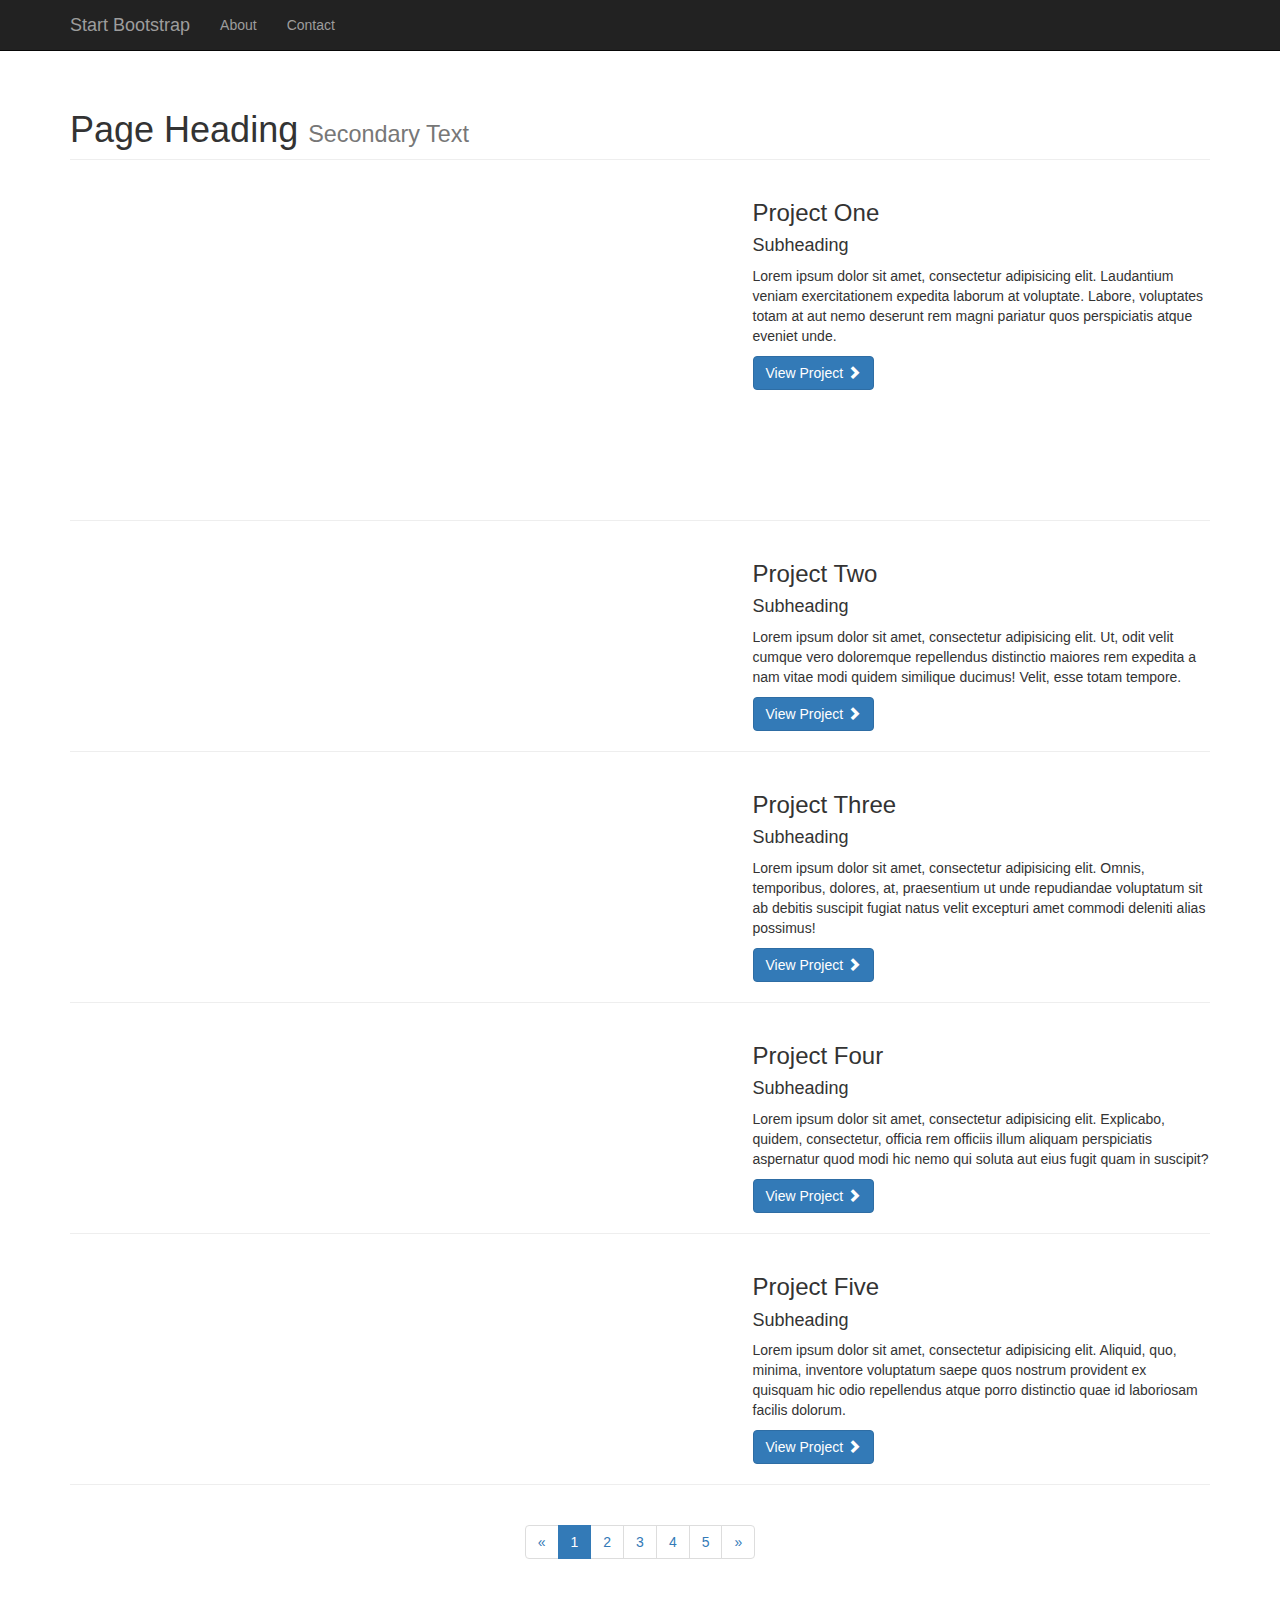
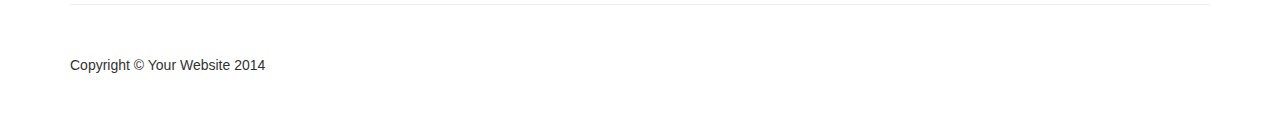
==== index.html @ 8b1bfd4f "new title" ====
<!DOCTYPE html>
<html lang="en">

<head>

    <meta charset="utf-8">
    <meta http-equiv="X-UA-Compatible" content="IE=edge">
    <meta name="viewport" content="width=device-width, initial-scale=1">
    <meta name="description" content="">
    <meta name="author" content="">

    <title>1 Col Portfolio - Start Bootstrap Template</title>

    <!-- Bootstrap Core CSS -->
    <link href="css/bootstrap.min.css" rel="stylesheet">

    <!-- Custom CSS -->
    <link href="css/1-col-portfolio.css" rel="stylesheet">

    <!-- HTML5 Shim and Respond.js IE8 support of HTML5 elements and media queries -->
    <!-- WARNING: Respond.js doesn't work if you view the page via file:// -->
    <!--[if lt IE 9]>
        <script src="https://oss.maxcdn.com/libs/html5shiv/3.7.0/html5shiv.js"></script>
        <script src="https://oss.maxcdn.com/libs/respond.js/1.4.2/respond.min.js"></script>
    <![endif]-->

</head>

<body>

    <!-- Navigation -->
    <nav class="navbar navbar-inverse navbar-fixed-top" role="navigation">
        <div class="container">
            <!-- Brand and toggle get grouped for better mobile display -->
            <div class="navbar-header">
                <button type="button" class="navbar-toggle" data-toggle="collapse" data-target="#bs-example-navbar-collapse-1">
                    <span class="sr-only">Toggle navigation</span>
                    <span class="icon-bar"></span>
                    <span class="icon-bar"></span>
                    <span class="icon-bar"></span>
                </button>
                <a class="navbar-brand" href="#">Start Bootstrap</a>
            </div>
            <!-- Collect the nav links, forms, and other content for toggling -->
            <div class="collapse navbar-collapse" id="bs-example-navbar-collapse-1">
                <ul class="nav navbar-nav">
                    <li>
                        <a href="about.html">About</a>
                    </li>
                    <li>
                        <a href="contact.html">Contact</a>
                    </li>
                </ul>
            </div>
            <!-- /.navbar-collapse -->
        </div>
        <!-- /.container -->
    </nav>

    <!-- Page Content -->
    <div class="container">

        <!-- Page Heading -->
        <div class="row">
            <div class="col-lg-12">
                <h1 class="page-header">Page Heading
                    <small>Secondary Text</small>
                </h1>
            </div>
        </div>
        <!-- /.row -->

        <!-- Project One -->
        <div class="row">
            <div class="col-md-7">
                <a href="#">
                    <iframe width="560" height="315" src="https://www.youtube.com/embed/Rx0t1lT1JIU" frameborder="0" allowfullscreen></iframe>
                </a>
            </div>
            <div class="col-md-5">
                <h3>Project One</h3>
                <h4>Subheading</h4>
                <p>Lorem ipsum dolor sit amet, consectetur adipisicing elit. Laudantium veniam exercitationem expedita laborum at voluptate. Labore, voluptates totam at aut nemo deserunt rem magni pariatur quos perspiciatis atque eveniet unde.</p>
                <a class="btn btn-primary" href="#">View Project <span class="glyphicon glyphicon-chevron-right"></span></a>
            </div>
        </div>
        <!-- /.row -->

        <hr>

        <!-- Project Two -->
        <div class="row">
            <div class="col-md-7">
                <a href="#">
                    <img class="img-responsive" src="http://placehold.it/700x300" alt="">
                </a>
            </div>
            <div class="col-md-5">
                <h3>Project Two</h3>
                <h4>Subheading</h4>
                <p>Lorem ipsum dolor sit amet, consectetur adipisicing elit. Ut, odit velit cumque vero doloremque repellendus distinctio maiores rem expedita a nam vitae modi quidem similique ducimus! Velit, esse totam tempore.</p>
                <a class="btn btn-primary" href="#">View Project <span class="glyphicon glyphicon-chevron-right"></span></a>
            </div>
        </div>
        <!-- /.row -->

        <hr>

        <!-- Project Three -->
        <div class="row">
            <div class="col-md-7">
                <a href="#">
                    <img class="img-responsive" src="http://placehold.it/700x300" alt="">
                </a>
            </div>
            <div class="col-md-5">
                <h3>Project Three</h3>
                <h4>Subheading</h4>
                <p>Lorem ipsum dolor sit amet, consectetur adipisicing elit. Omnis, temporibus, dolores, at, praesentium ut unde repudiandae voluptatum sit ab debitis suscipit fugiat natus velit excepturi amet commodi deleniti alias possimus!</p>
                <a class="btn btn-primary" href="#">View Project <span class="glyphicon glyphicon-chevron-right"></span></a>
            </div>
        </div>
        <!-- /.row -->

        <hr>

        <!-- Project Four -->
        <div class="row">

            <div class="col-md-7">
                <a href="#">
                    <img class="img-responsive" src="http://placehold.it/700x300" alt="">
                </a>
            </div>
            <div class="col-md-5">
                <h3>Project Four</h3>
                <h4>Subheading</h4>
                <p>Lorem ipsum dolor sit amet, consectetur adipisicing elit. Explicabo, quidem, consectetur, officia rem officiis illum aliquam perspiciatis aspernatur quod modi hic nemo qui soluta aut eius fugit quam in suscipit?</p>
                <a class="btn btn-primary" href="#">View Project <span class="glyphicon glyphicon-chevron-right"></span></a>
            </div>
        </div>
        <!-- /.row -->

        <hr>

        <!-- Project Five -->
        <div class="row">
            <div class="col-md-7">
                <a href="#">
                    <img class="img-responsive" src="http://placehold.it/700x300" alt="">
                </a>
            </div>
            <div class="col-md-5">
                <h3>Project Five</h3>
                <h4>Subheading</h4>
                <p>Lorem ipsum dolor sit amet, consectetur adipisicing elit. Aliquid, quo, minima, inventore voluptatum saepe quos nostrum provident ex quisquam hic odio repellendus atque porro distinctio quae id laboriosam facilis dolorum.</p>
                <a class="btn btn-primary" href="#">View Project <span class="glyphicon glyphicon-chevron-right"></span></a>
            </div>
        </div>
        <!-- /.row -->

        <hr>

        <!-- Pagination -->
        <div class="row text-center">
            <div class="col-lg-12">
                <ul class="pagination">
                    <li>
                        <a href="#">&laquo;</a>
                    </li>
                    <li class="active">
                        <a href="#">1</a>
                    </li>
                    <li>
                        <a href="#">2</a>
                    </li>
                    <li>
                        <a href="#">3</a>
                    </li>
                    <li>
                        <a href="#">4</a>
                    </li>
                    <li>
                        <a href="#">5</a>
                    </li>
                    <li>
                        <a href="#">&raquo;</a>
                    </li>
                </ul>
            </div>
        </div>
        <!-- /.row -->

        <hr>

        <!-- Footer -->
        <footer>
            <div class="row">
                <div class="col-lg-12">
                    <p>Copyright &copy; Your Website 2014</p>
                </div>
            </div>
            <!-- /.row -->
        </footer>

    </div>
    <!-- /.container -->

    <!-- jQuery -->
    <script src="js/jquery.js"></script>

    <!-- Bootstrap Core JavaScript -->
    <script src="js/bootstrap.min.js"></script>

</body>

</html>
---- css/1-col-portfolio.css ----
/*!
 * Start Bootstrap - 1 Col Portfolio (http://startbootstrap.com/)
 * Copyright 2013-2016 Start Bootstrap
 * Licensed under MIT (https://github.com/BlackrockDigital/startbootstrap/blob/gh-pages/LICENSE)
 */

body {
    padding-top: 70px; /* Required padding for .navbar-fixed-top. Remove if using .navbar-static-top. Change if height of navigation changes. */
}

footer {
    margin: 50px 0;
}
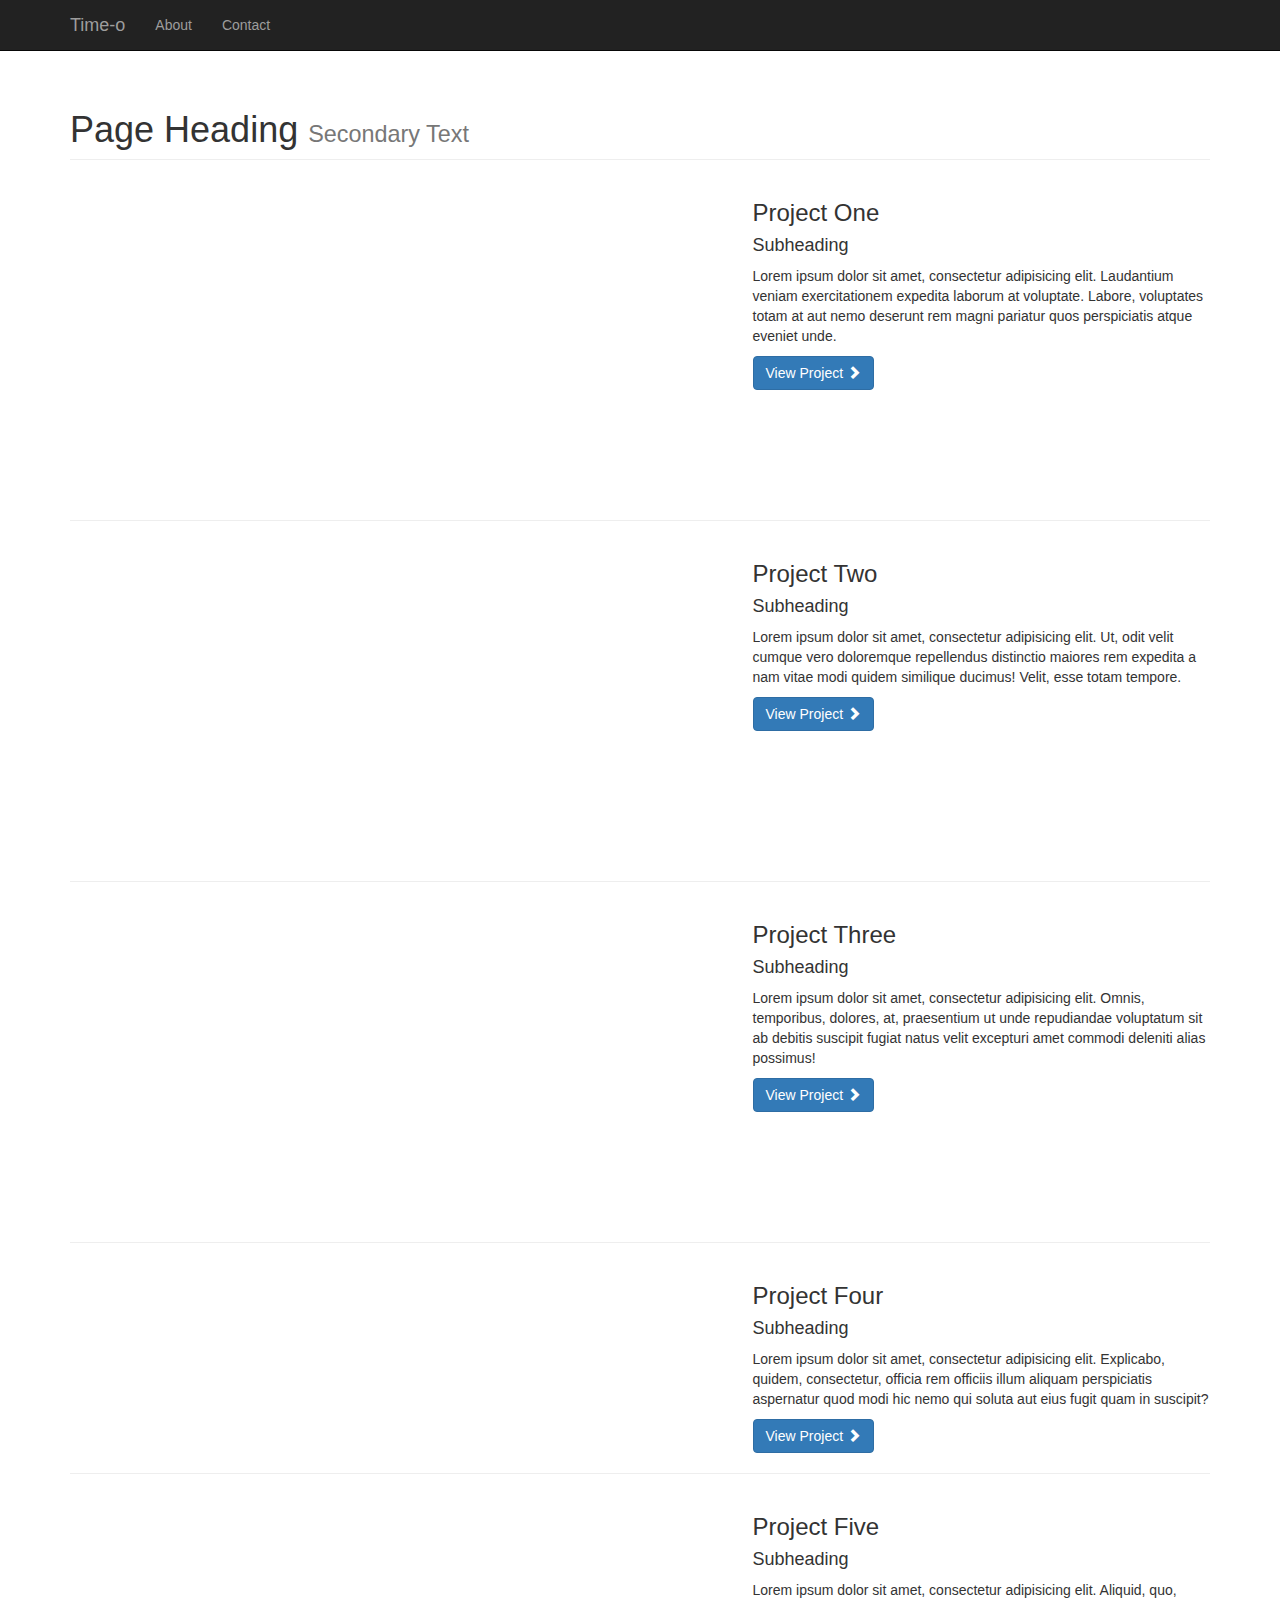
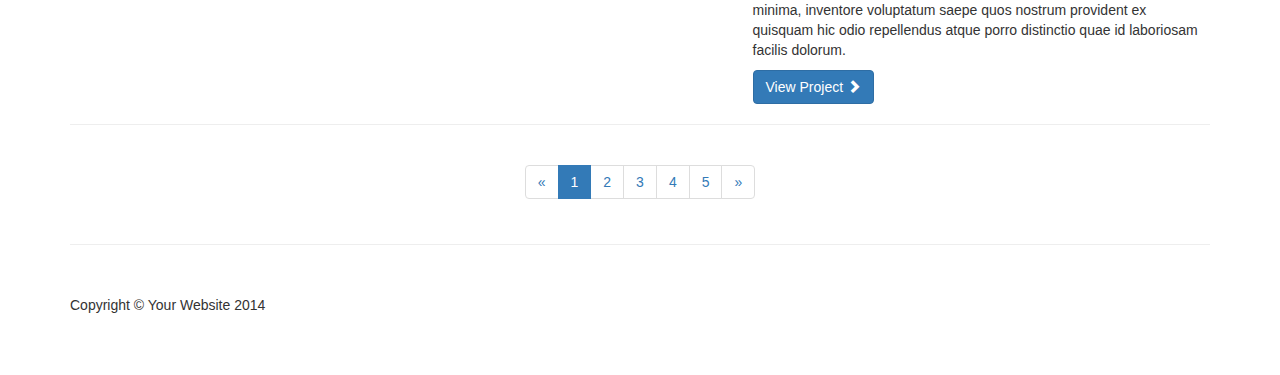
==== commit 0255f6a0: "new title" ====
--- a/index.html
+++ b/index.html
@@ -9,7 +9,7 @@
     <meta name="description" content="">
     <meta name="author" content="">
 
-    <title>1 Col Portfolio - Start Bootstrap Template</title>
+    <title>Time-o</title>
 
     <!-- Bootstrap Core CSS -->
     <link href="css/bootstrap.min.css" rel="stylesheet">
@@ -39,7 +39,7 @@
                     <span class="icon-bar"></span>
                     <span class="icon-bar"></span>
                 </button>
-                <a class="navbar-brand" href="#">Start Bootstrap</a>
+                <a class="navbar-brand" href="#">Time-o</a>
             </div>
             <!-- Collect the nav links, forms, and other content for toggling -->
             <div class="collapse navbar-collapse" id="bs-example-navbar-collapse-1">
@@ -92,7 +92,7 @@
         <div class="row">
             <div class="col-md-7">
                 <a href="#">
-                    <img class="img-responsive" src="http://placehold.it/700x300" alt="">
+                    <iframe width="560" height="315" src="https://www.youtube.com/embed/QlV8Cf2TDIc" frameborder="0" allowfullscreen></iframe>
                 </a>
             </div>
             <div class="col-md-5">
@@ -110,7 +110,7 @@
         <div class="row">
             <div class="col-md-7">
                 <a href="#">
-                    <img class="img-responsive" src="http://placehold.it/700x300" alt="">
+                    <iframe width="560" height="315" src="https://www.youtube.com/embed/KbLWwE74xdM" frameborder="0" allowfullscreen></iframe>
                 </a>
             </div>
             <div class="col-md-5">
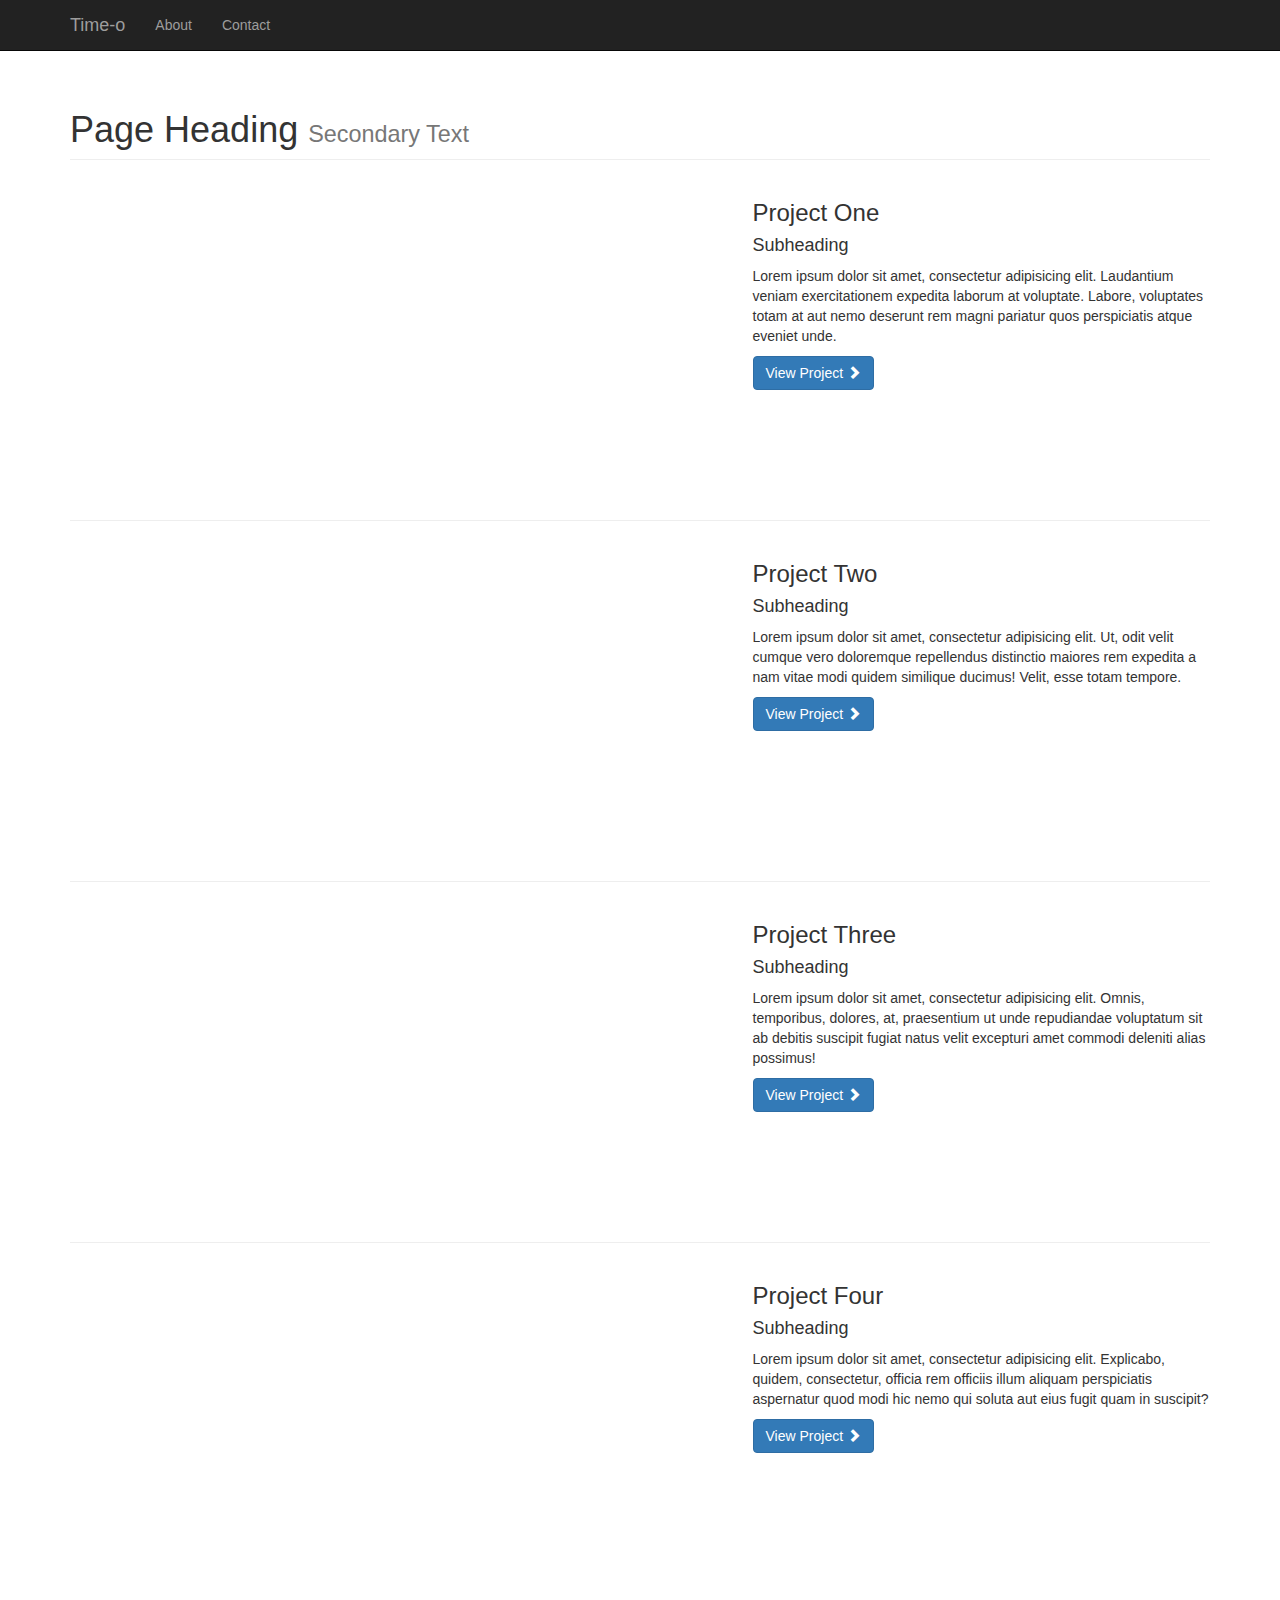
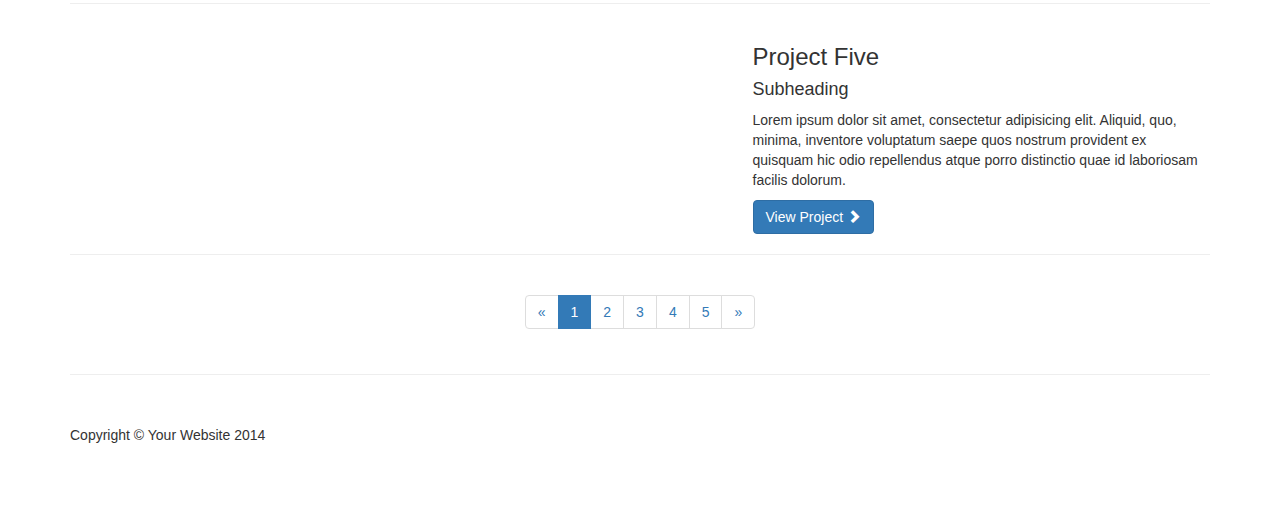
==== commit e184553b: "new title" ====
--- a/index.html
+++ b/index.html
@@ -129,7 +129,7 @@
 
             <div class="col-md-7">
                 <a href="#">
-                    <img class="img-responsive" src="http://placehold.it/700x300" alt="">
+                    <iframe width="560" height="315" src="https://www.youtube.com/embed/gMSmb3Jup7A" frameborder="0" allowfullscreen></iframe>
                 </a>
             </div>
             <div class="col-md-5">
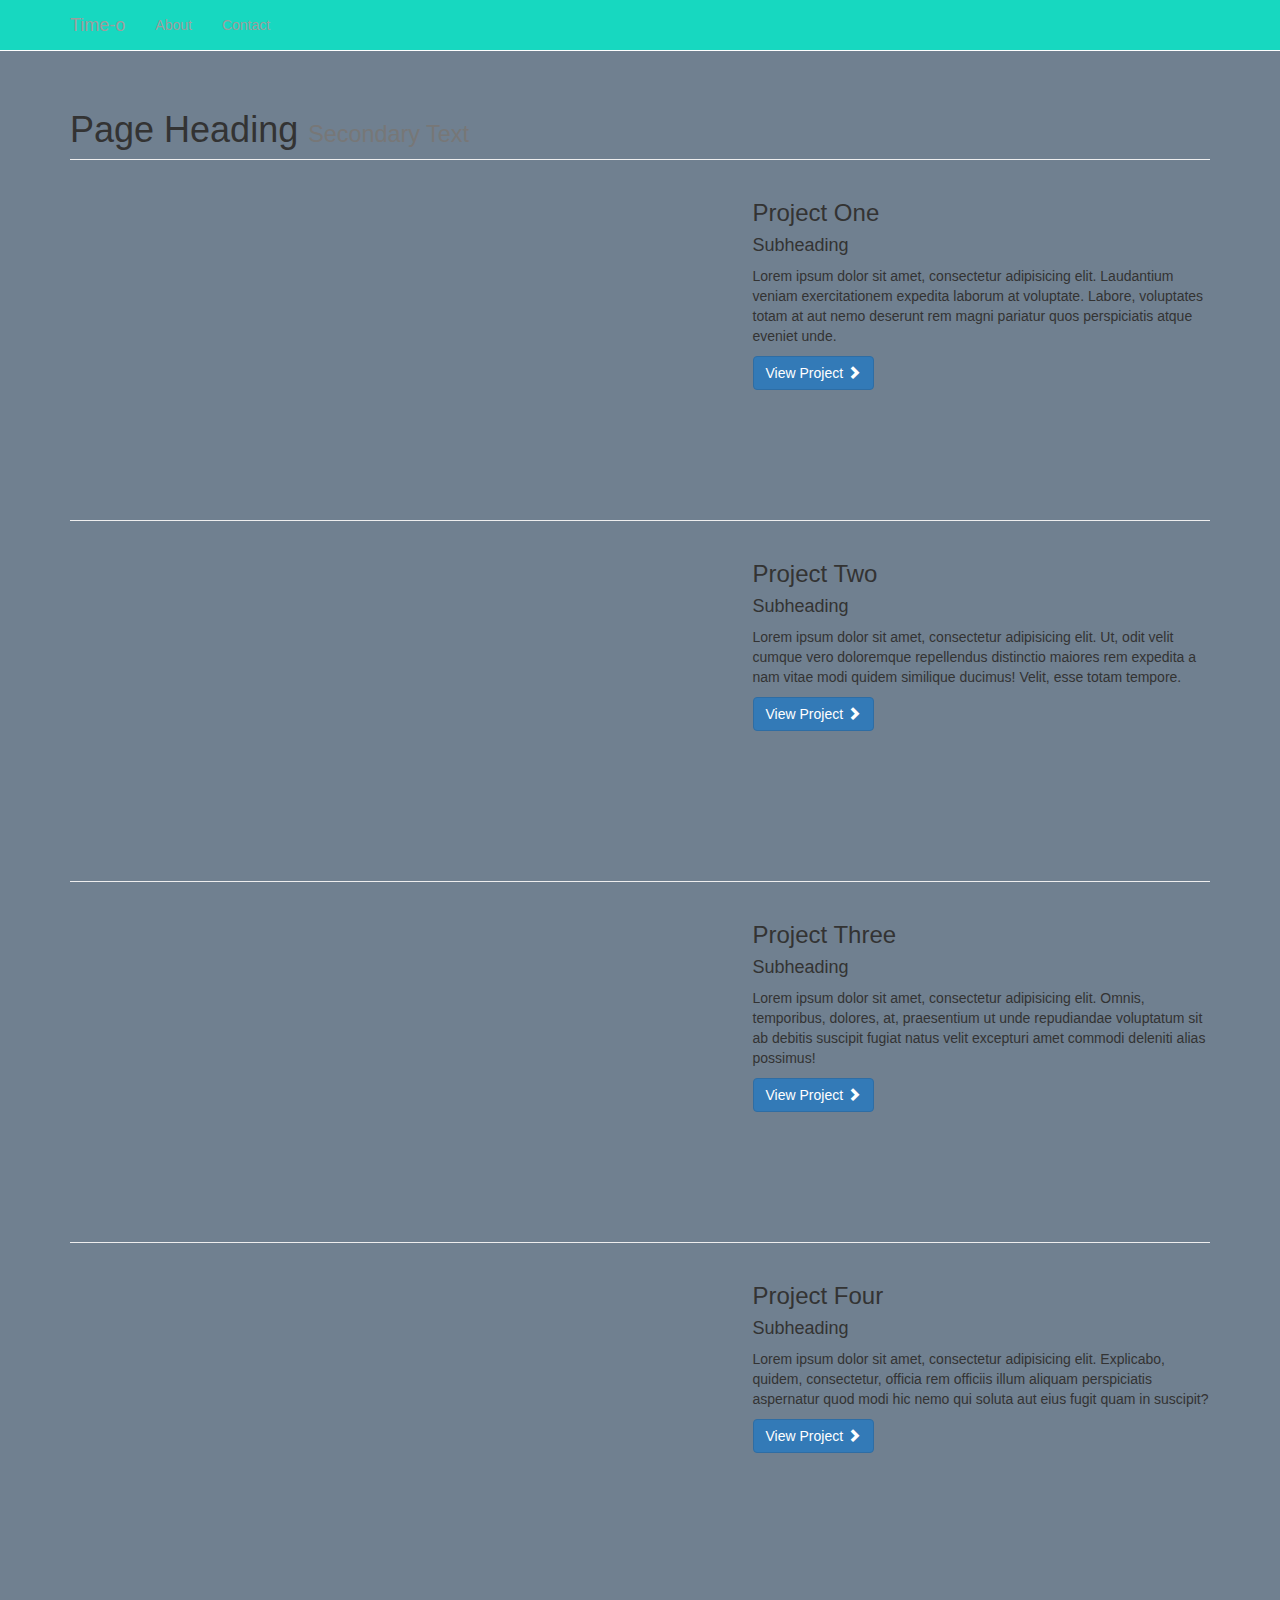
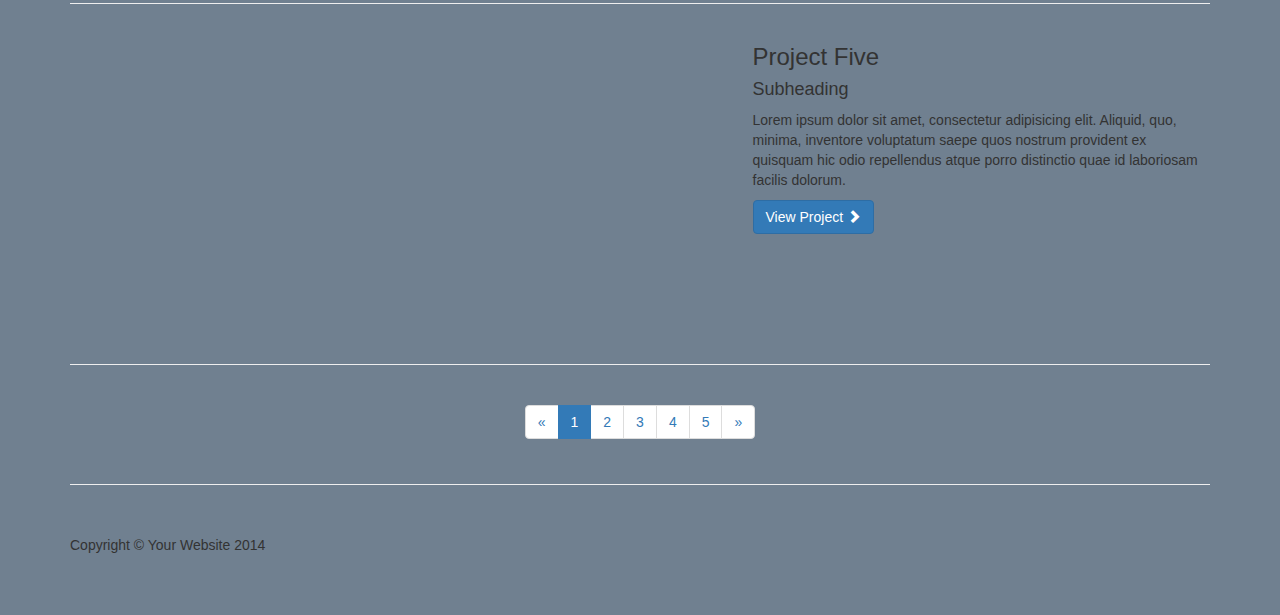
==== commit 621ab458: "new title" ====
--- a/index.html
+++ b/index.html
@@ -147,7 +147,7 @@
         <div class="row">
             <div class="col-md-7">
                 <a href="#">
-                    <img class="img-responsive" src="http://placehold.it/700x300" alt="">
+                    <iframe width="560" height="315" src="https://www.youtube.com/embed/p3DUbrq_d9s" frameborder="0" allowfullscreen></iframe>
                 </a>
             </div>
             <div class="col-md-5">
--- a/css/1-col-portfolio.css
+++ b/css/1-col-portfolio.css
@@ -5,9 +5,14 @@
  */
 
 body {
+    background-color: slategrey;
     padding-top: 70px; /* Required padding for .navbar-fixed-top. Remove if using .navbar-static-top. Change if height of navigation changes. */
 }
 
 footer {
     margin: 50px 0;
+}
+.navbar-inverse {
+    background-color: #17d8c0;
+    border-color: #ffffff;
 }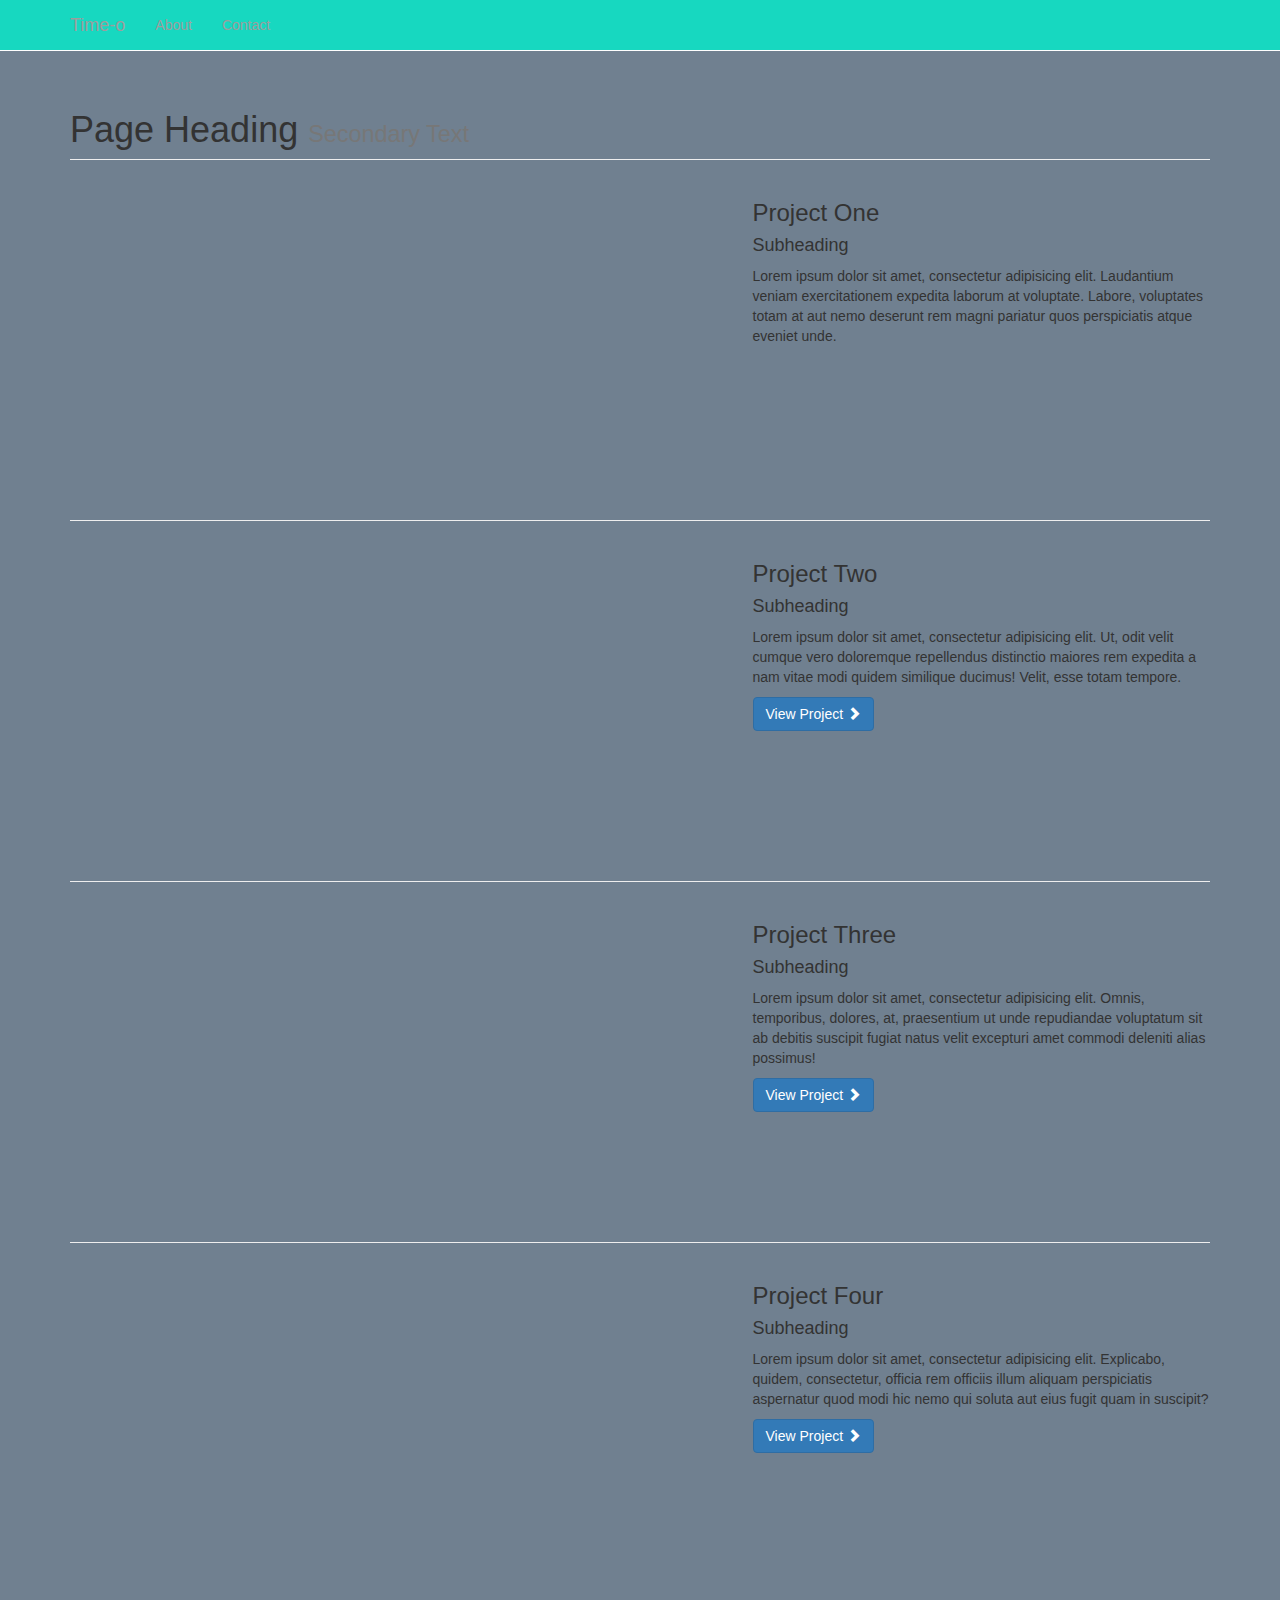
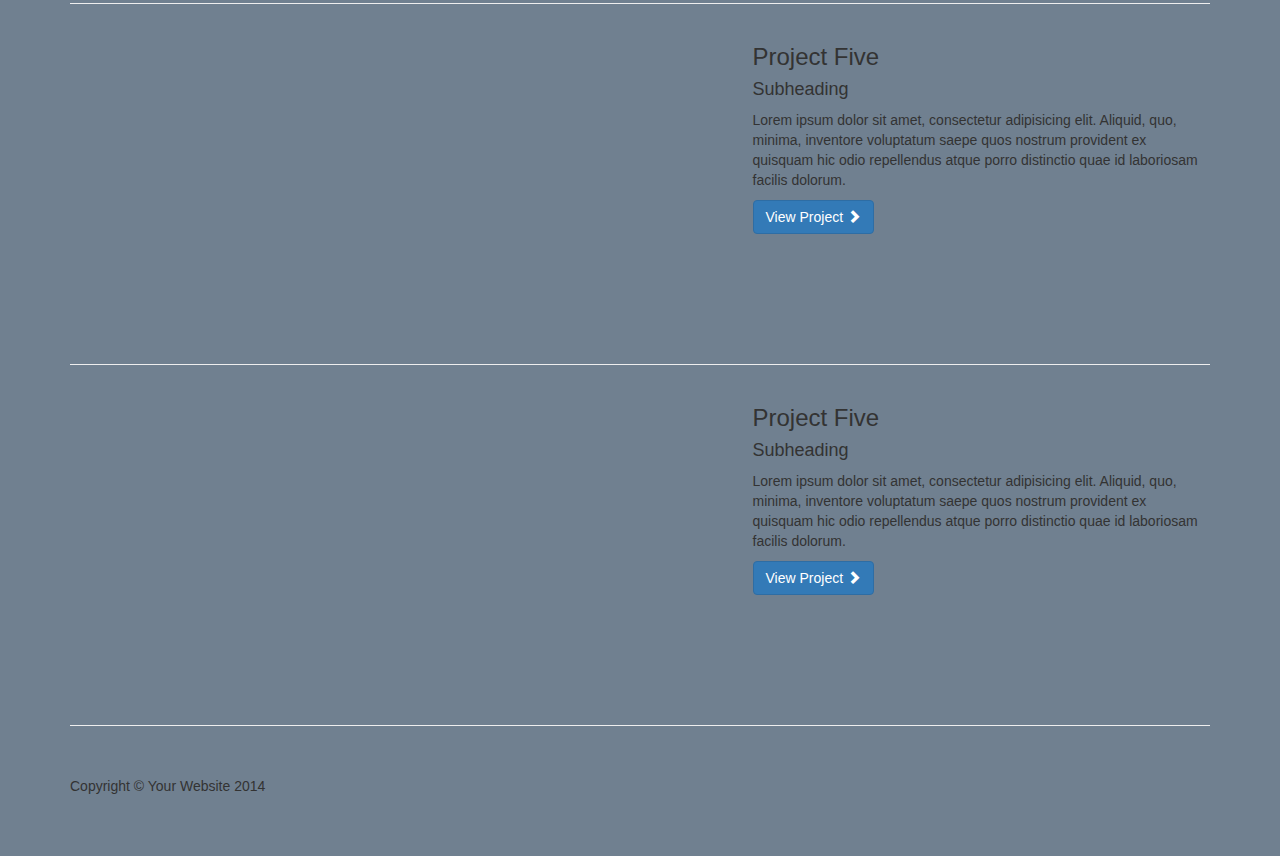
==== commit 907349ef: "new title" ====
--- a/index.html
+++ b/index.html
@@ -81,7 +81,6 @@
                 <h3>Project One</h3>
                 <h4>Subheading</h4>
                 <p>Lorem ipsum dolor sit amet, consectetur adipisicing elit. Laudantium veniam exercitationem expedita laborum at voluptate. Labore, voluptates totam at aut nemo deserunt rem magni pariatur quos perspiciatis atque eveniet unde.</p>
-                <a class="btn btn-primary" href="#">View Project <span class="glyphicon glyphicon-chevron-right"></span></a>
             </div>
         </div>
         <!-- /.row -->
@@ -161,37 +160,24 @@
 
         <hr>
 
-        <!-- Pagination -->
-        <div class="row text-center">
-            <div class="col-lg-12">
-                <ul class="pagination">
-                    <li>
-                        <a href="#">&laquo;</a>
-                    </li>
-                    <li class="active">
-                        <a href="#">1</a>
-                    </li>
-                    <li>
-                        <a href="#">2</a>
-                    </li>
-                    <li>
-                        <a href="#">3</a>
-                    </li>
-                    <li>
-                        <a href="#">4</a>
-                    </li>
-                    <li>
-                        <a href="#">5</a>
-                    </li>
-                    <li>
-                        <a href="#">&raquo;</a>
-                    </li>
-                </ul>
-            </div>
-        </div>
-        <!-- /.row -->
-
-        <hr>
+        <!-- Project Five -->
+        <div class="row">
+            <div class="col-md-7">
+                <a href="#">
+                    <iframe width="560" height="315" src="https://www.youtube.com/embed/vGPhautpAGc" frameborder="0" allowfullscreen></iframe>
+                </a>
+            </div>
+            <div class="col-md-5">
+                <h3>Project Five</h3>
+                <h4>Subheading</h4>
+                <p>Lorem ipsum dolor sit amet, consectetur adipisicing elit. Aliquid, quo, minima, inventore voluptatum saepe quos nostrum provident ex quisquam hic odio repellendus atque porro distinctio quae id laboriosam facilis dolorum.</p>
+                <a class="btn btn-primary" href="#">View Project <span class="glyphicon glyphicon-chevron-right"></span></a>
+            </div>
+        </div>
+        <!-- /.row -->
+
+        <hr>
+
 
         <!-- Footer -->
         <footer>
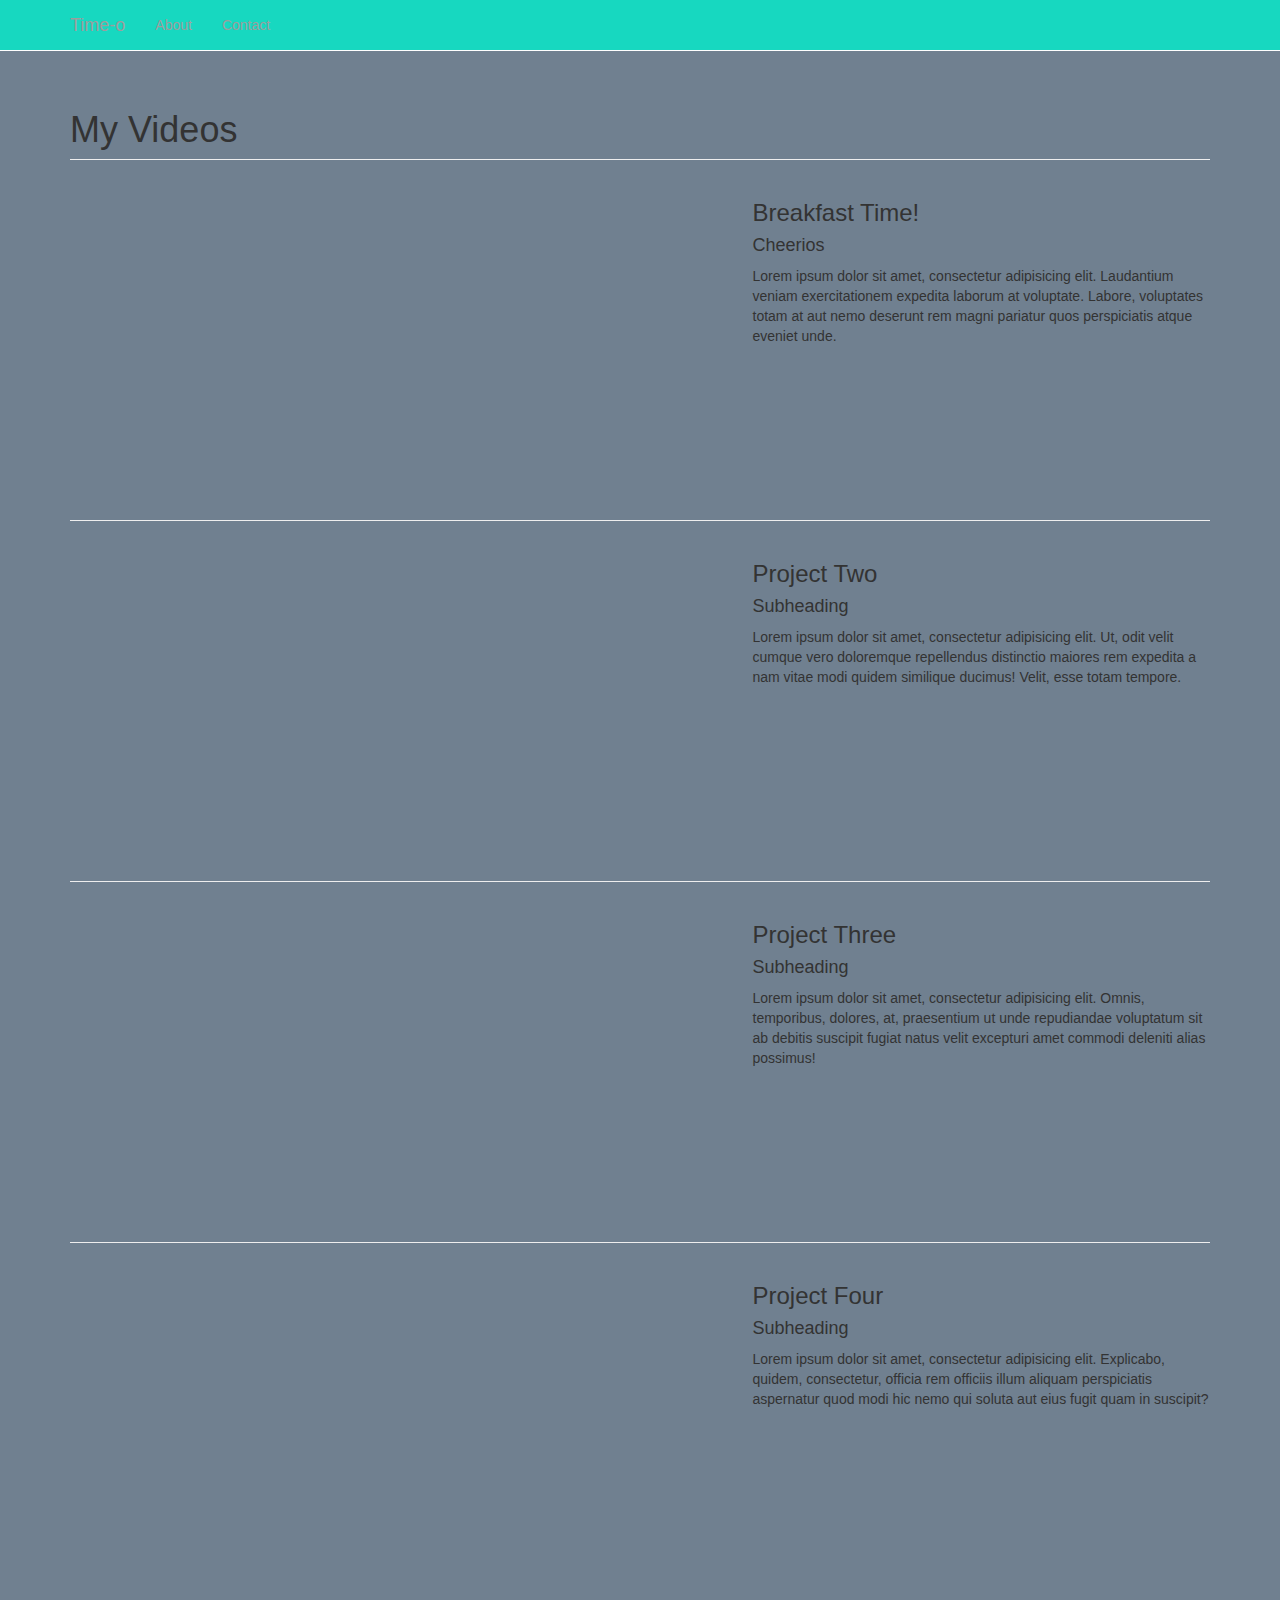
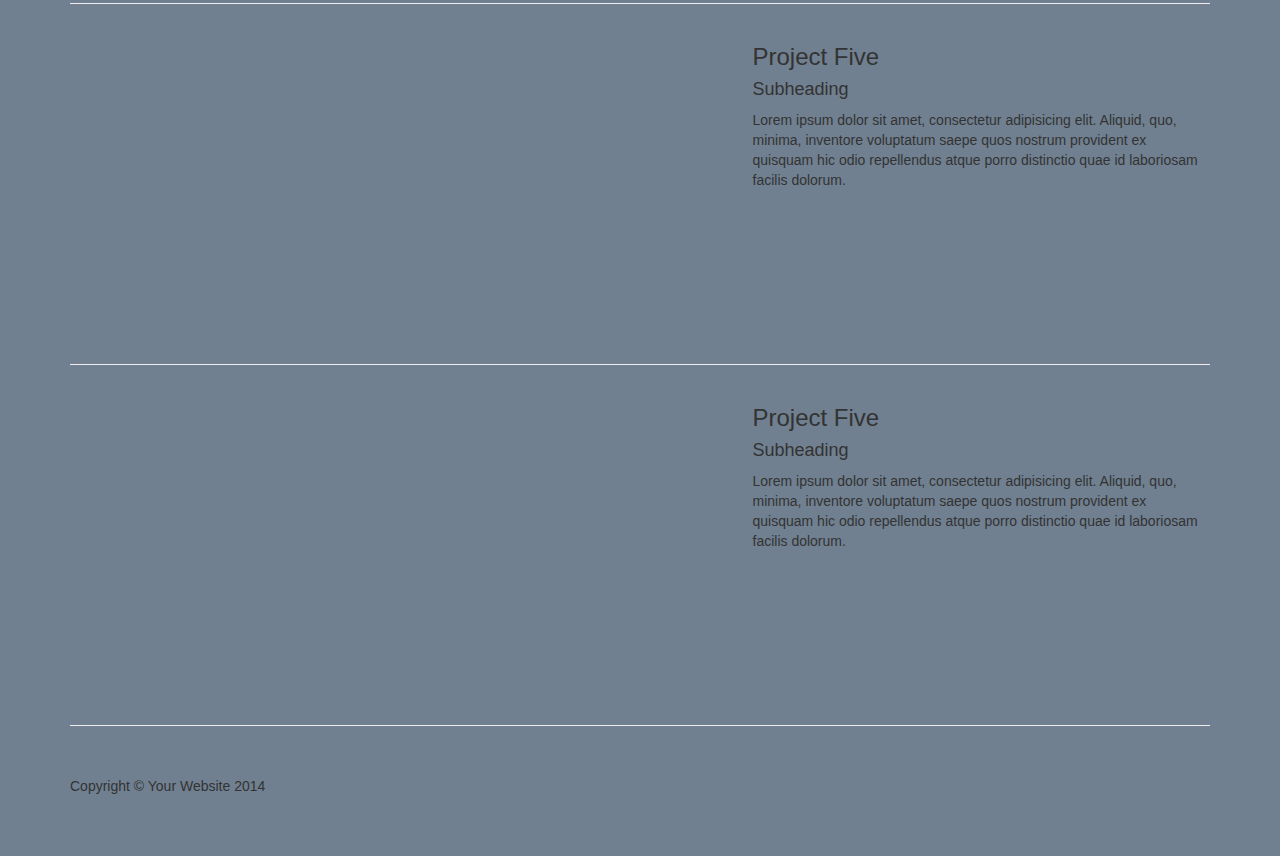
==== commit f7df7a92: "new title" ====
--- a/index.html
+++ b/index.html
@@ -63,8 +63,7 @@
         <!-- Page Heading -->
         <div class="row">
             <div class="col-lg-12">
-                <h1 class="page-header">Page Heading
-                    <small>Secondary Text</small>
+                <h1 class="page-header">My Videos
                 </h1>
             </div>
         </div>
@@ -78,8 +77,8 @@
                 </a>
             </div>
             <div class="col-md-5">
-                <h3>Project One</h3>
-                <h4>Subheading</h4>
+                <h3>Breakfast Time!</h3>
+                <h4>Cheerios</h4>
                 <p>Lorem ipsum dolor sit amet, consectetur adipisicing elit. Laudantium veniam exercitationem expedita laborum at voluptate. Labore, voluptates totam at aut nemo deserunt rem magni pariatur quos perspiciatis atque eveniet unde.</p>
             </div>
         </div>
@@ -91,14 +90,13 @@
         <div class="row">
             <div class="col-md-7">
                 <a href="#">
-                    <iframe width="560" height="315" src="https://www.youtube.com/embed/QlV8Cf2TDIc" frameborder="0" allowfullscreen></iframe>
+                    <iframe width="560" height="315" src="https://www.youtube.com/embed/D9UQxIC30FQ" frameborder="0" allowfullscreen></iframe>
                 </a>
             </div>
             <div class="col-md-5">
                 <h3>Project Two</h3>
                 <h4>Subheading</h4>
                 <p>Lorem ipsum dolor sit amet, consectetur adipisicing elit. Ut, odit velit cumque vero doloremque repellendus distinctio maiores rem expedita a nam vitae modi quidem similique ducimus! Velit, esse totam tempore.</p>
-                <a class="btn btn-primary" href="#">View Project <span class="glyphicon glyphicon-chevron-right"></span></a>
             </div>
         </div>
         <!-- /.row -->
@@ -116,7 +114,6 @@
                 <h3>Project Three</h3>
                 <h4>Subheading</h4>
                 <p>Lorem ipsum dolor sit amet, consectetur adipisicing elit. Omnis, temporibus, dolores, at, praesentium ut unde repudiandae voluptatum sit ab debitis suscipit fugiat natus velit excepturi amet commodi deleniti alias possimus!</p>
-                <a class="btn btn-primary" href="#">View Project <span class="glyphicon glyphicon-chevron-right"></span></a>
             </div>
         </div>
         <!-- /.row -->
@@ -135,7 +132,6 @@
                 <h3>Project Four</h3>
                 <h4>Subheading</h4>
                 <p>Lorem ipsum dolor sit amet, consectetur adipisicing elit. Explicabo, quidem, consectetur, officia rem officiis illum aliquam perspiciatis aspernatur quod modi hic nemo qui soluta aut eius fugit quam in suscipit?</p>
-                <a class="btn btn-primary" href="#">View Project <span class="glyphicon glyphicon-chevron-right"></span></a>
             </div>
         </div>
         <!-- /.row -->
@@ -153,7 +149,6 @@
                 <h3>Project Five</h3>
                 <h4>Subheading</h4>
                 <p>Lorem ipsum dolor sit amet, consectetur adipisicing elit. Aliquid, quo, minima, inventore voluptatum saepe quos nostrum provident ex quisquam hic odio repellendus atque porro distinctio quae id laboriosam facilis dolorum.</p>
-                <a class="btn btn-primary" href="#">View Project <span class="glyphicon glyphicon-chevron-right"></span></a>
             </div>
         </div>
         <!-- /.row -->
@@ -171,7 +166,6 @@
                 <h3>Project Five</h3>
                 <h4>Subheading</h4>
                 <p>Lorem ipsum dolor sit amet, consectetur adipisicing elit. Aliquid, quo, minima, inventore voluptatum saepe quos nostrum provident ex quisquam hic odio repellendus atque porro distinctio quae id laboriosam facilis dolorum.</p>
-                <a class="btn btn-primary" href="#">View Project <span class="glyphicon glyphicon-chevron-right"></span></a>
             </div>
         </div>
         <!-- /.row -->
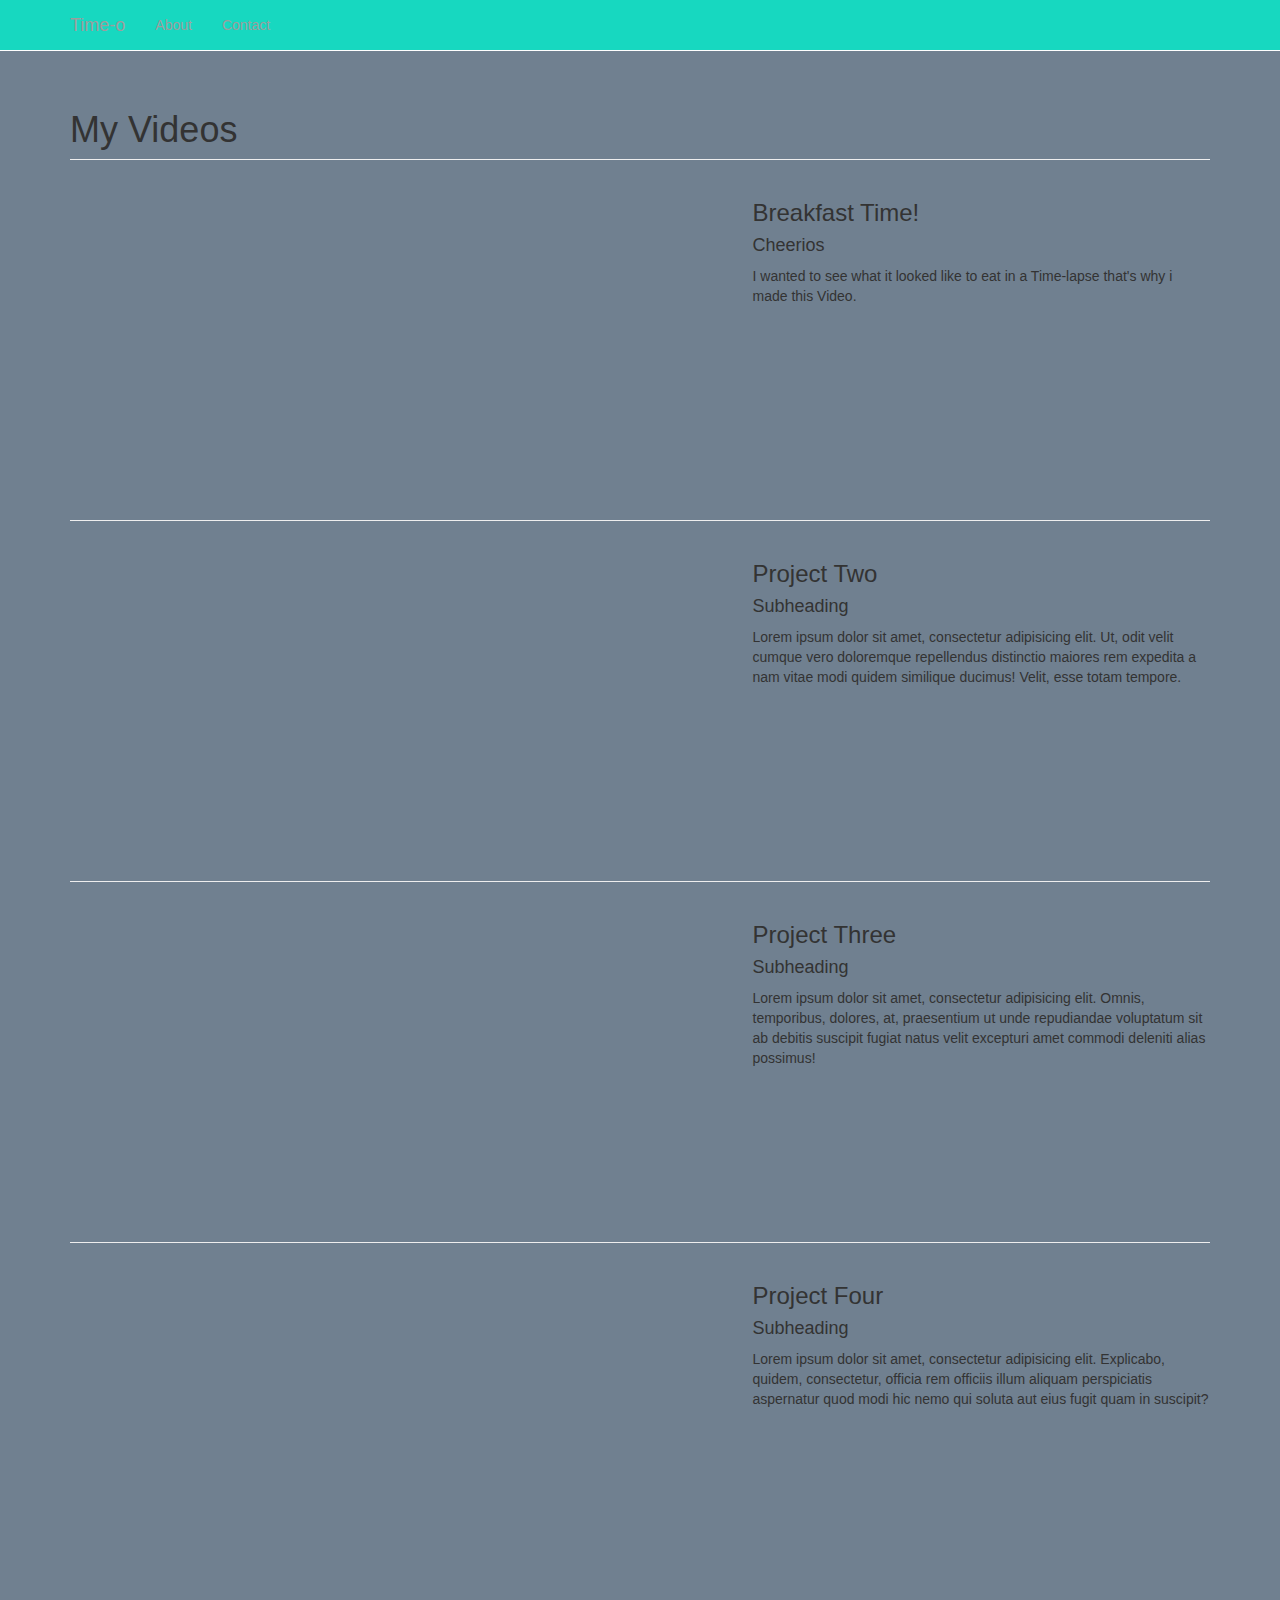
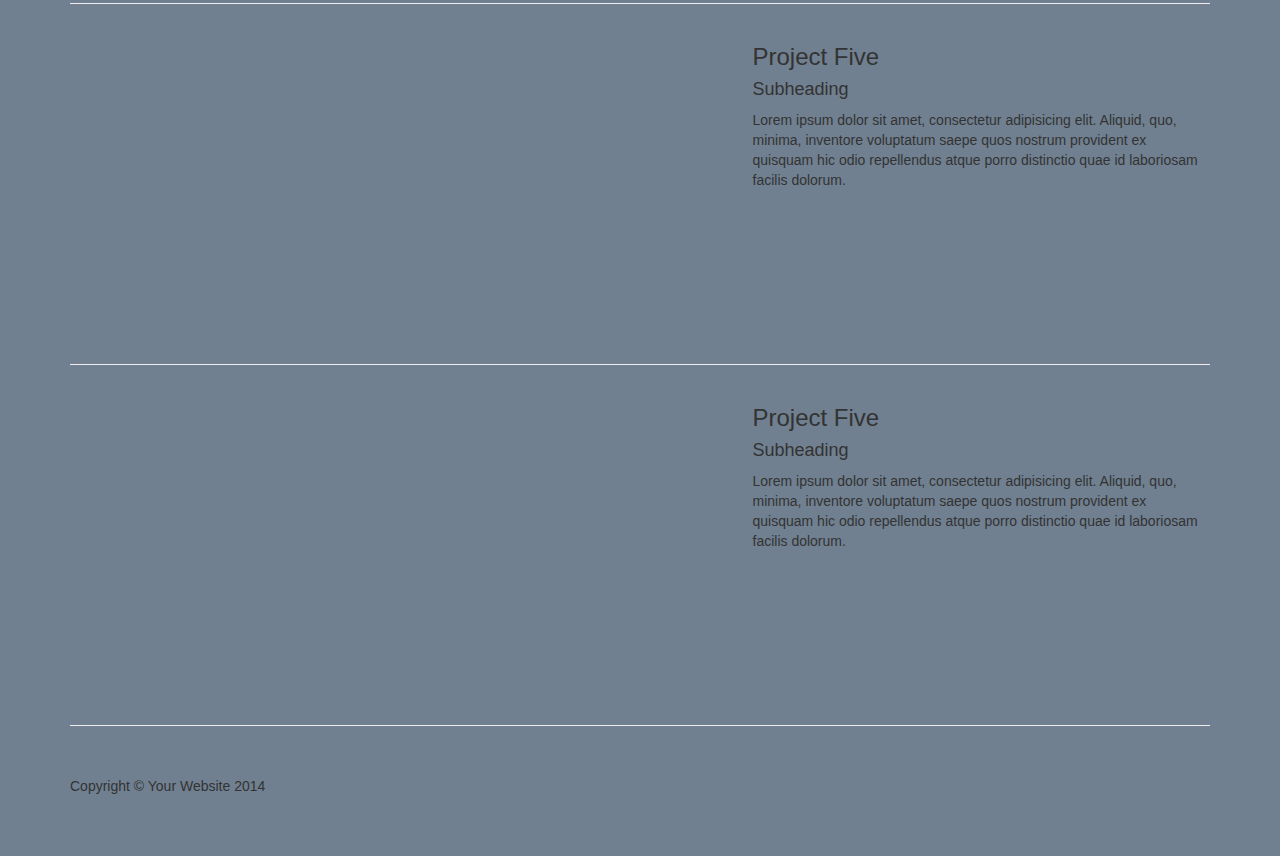
==== commit 234bf503: "new title" ====
--- a/index.html
+++ b/index.html
@@ -79,18 +79,18 @@
             <div class="col-md-5">
                 <h3>Breakfast Time!</h3>
                 <h4>Cheerios</h4>
-                <p>Lorem ipsum dolor sit amet, consectetur adipisicing elit. Laudantium veniam exercitationem expedita laborum at voluptate. Labore, voluptates totam at aut nemo deserunt rem magni pariatur quos perspiciatis atque eveniet unde.</p>
+                <p>I wanted to see what it looked like to eat in a Time-lapse that's why i made this Video.</p>
             </div>
         </div>
         <!-- /.row -->
 
         <hr>
 
-        <!-- Project Two -->
+        <!--Screen saver -->
         <div class="row">
             <div class="col-md-7">
                 <a href="#">
-                    <iframe width="560" height="315" src="https://www.youtube.com/embed/D9UQxIC30FQ" frameborder="0" allowfullscreen></iframe>
+                    <iframe width="560" height="315" src="https://www.youtube.com/embed/QlV8Cf2TDIc" frameborder="0" allowfullscreen></iframe>
                 </a>
             </div>
             <div class="col-md-5">
@@ -159,7 +159,7 @@
         <div class="row">
             <div class="col-md-7">
                 <a href="#">
-                    <iframe width="560" height="315" src="https://www.youtube.com/embed/vGPhautpAGc" frameborder="0" allowfullscreen></iframe>
+                    <iframe width="560" height="315" src="https://www.youtube.com/embed/D9UQxIC30FQ" frameborder="0" allowfullscreen></iframe>
                 </a>
             </div>
             <div class="col-md-5">
